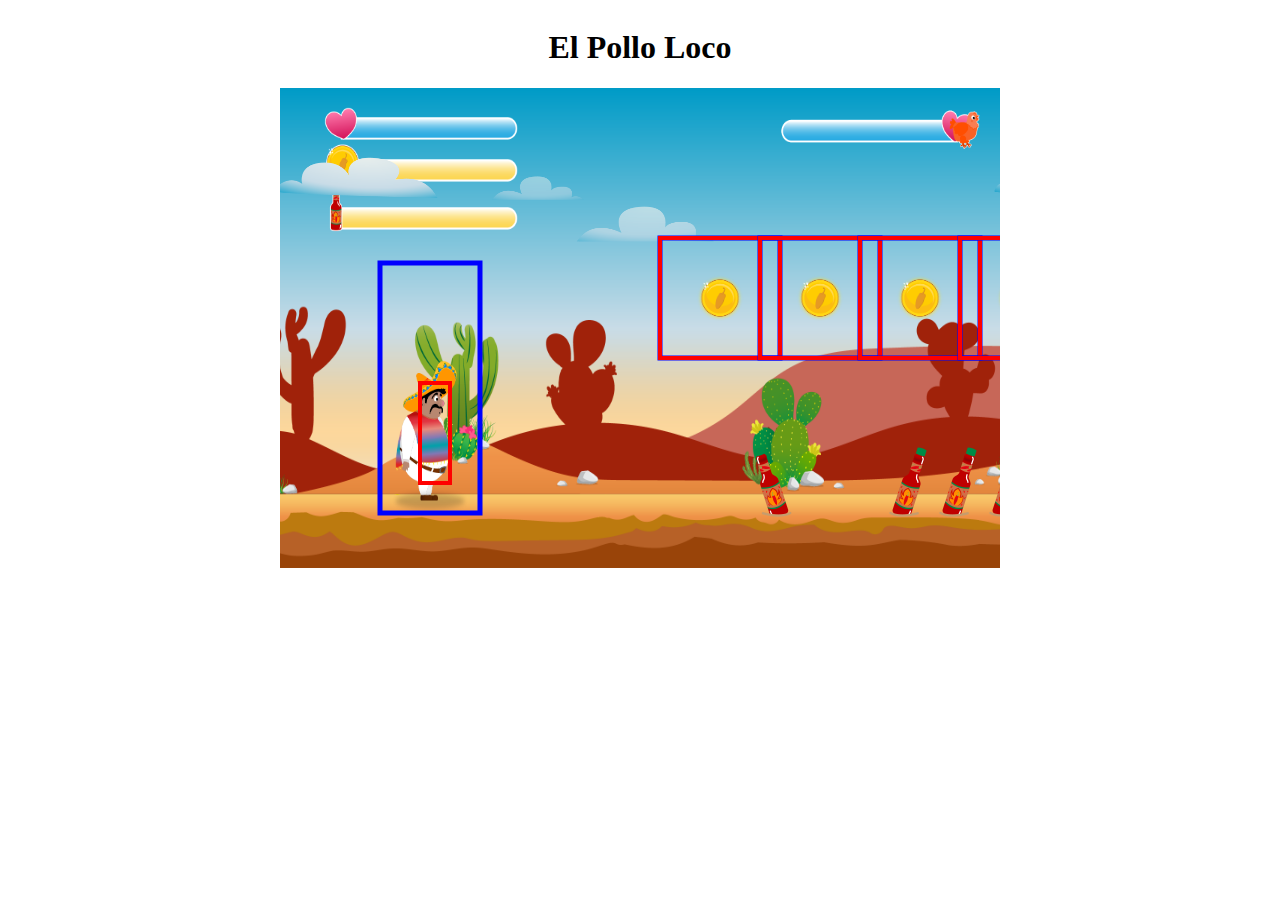
==== index.html @ d9449b3b "continue" ====
<!DOCTYPE html>
<html lang="en">
<head>
    <meta charset="UTF-8">
    <meta name="viewport" content="width=device-width, initial-scale=1.0">
    <link rel="stylesheet" href="style.css">
    <script src="js/models/drawable-object.class.js"></script>
    <script src="js/models/movable-object.class.js"></script>
    <script src="js/models/character.class.js"></script>
    <script src="js/models/coins.class.js"></script>
    <script src="js/models/bottleOnGround.class.js"></script>
    <script src="js/models/chicken.class.js"></script>
    <script src="js/models/cloud.class.js"></script>
    <script src="js/models/healthbar.class.js"></script>
    <script src="js/models/coinbar.class.js"></script>
    <script src="js/models/bottlebar.class.js"></script>
    <script src="js/models/world.class.js"></script>
    <script src="js/models/background-object.class.js"></script>
    <script src="js/models/Keyboard.class.js"></script>
    <script src="js/models/level.class.js"></script>
    <script src="js/models/throwable-object.class.js"></script>
    <script src="js/models/endbossbar.class.js"></script>
    <script src="js/models/endboss.class.js"></script>
    <script src="levels/level1.js"></script>
    <script src="js/game.js"></script>
    <title>Document</title>
</head>
<body onload="init()">
    <h1>El Pollo Loco</h1>

    <canvas id="canvas" width="720" height="480"></canvas>
</body>
</html>
---- style.css ----
body {
    display: flex;
    flex-direction: column;
    align-items: center;
}

canvas {
    background-color: black;
    
}
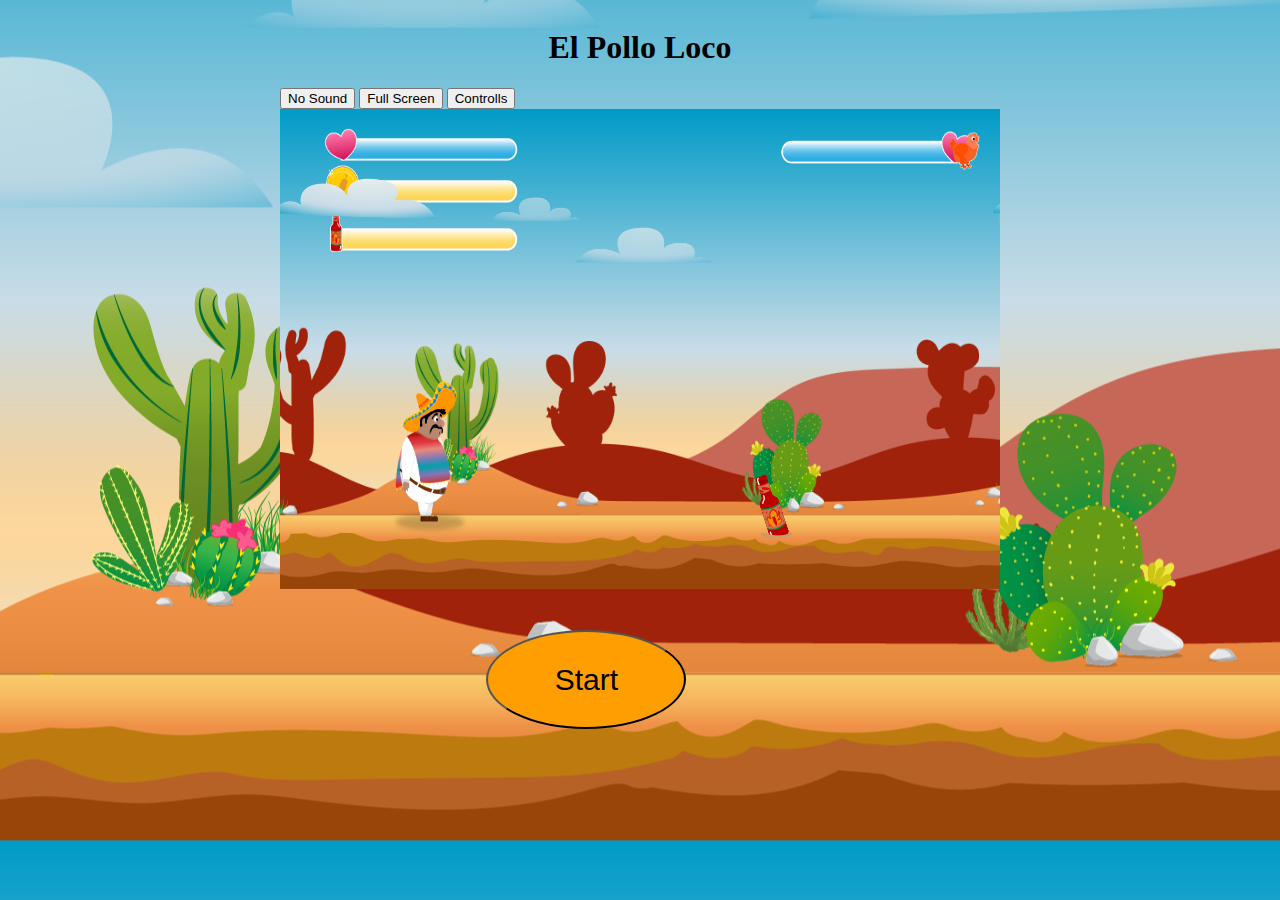
==== commit bbc9f179: "continue" ====
--- a/index.html
+++ b/index.html
@@ -1,5 +1,6 @@
 <!DOCTYPE html>
 <html lang="en">
+
 <head>
     <meta charset="UTF-8">
     <meta name="viewport" content="width=device-width, initial-scale=1.0">
@@ -23,11 +24,24 @@
     <script src="js/models/endboss.class.js"></script>
     <script src="levels/level1.js"></script>
     <script src="js/game.js"></script>
+    <script src="/js/script.js"></script>
     <title>Document</title>
 </head>
+
 <body onload="init()">
     <h1>El Pollo Loco</h1>
 
-    <canvas id="canvas" width="720" height="480"></canvas>
+    <div>
+        <div>
+            <button onclick="startGame()" class="start-btn" id="startBtn">Start</button>
+            <button>No Sound</button>
+            <button>Full Screen</button>
+            <button>Controlls</button>
+        </div>
+        <div>
+            <canvas id="canvas" width="720" height="480"></canvas>
+        </div>
+    </div>
 </body>
+
 </html>--- a/style.css
+++ b/style.css
@@ -2,9 +2,36 @@
     display: flex;
     flex-direction: column;
     align-items: center;
+    background-image: url('img/5_background/first_half_background.png');
+    background-position: center;
+}
+
+.d-none {
+    display: none;
 }
 
 canvas {
     background-color: black;
-    
+}
+
+.start-img {
+    height: 480px;
+    width: 720px;
+    position: absolute;
+}
+
+.start-btn {
+    position: absolute;
+    top: 70vh;
+    left: 38vw;
+    z-index: 1;
+    width: 200px;
+    height: 99px;
+    border-radius: 50%;
+    background-color: rgb(255, 158, 0);
+    font-size: 30px;
+}
+
+.start-btn:hover {
+    cursor: pointer;
 }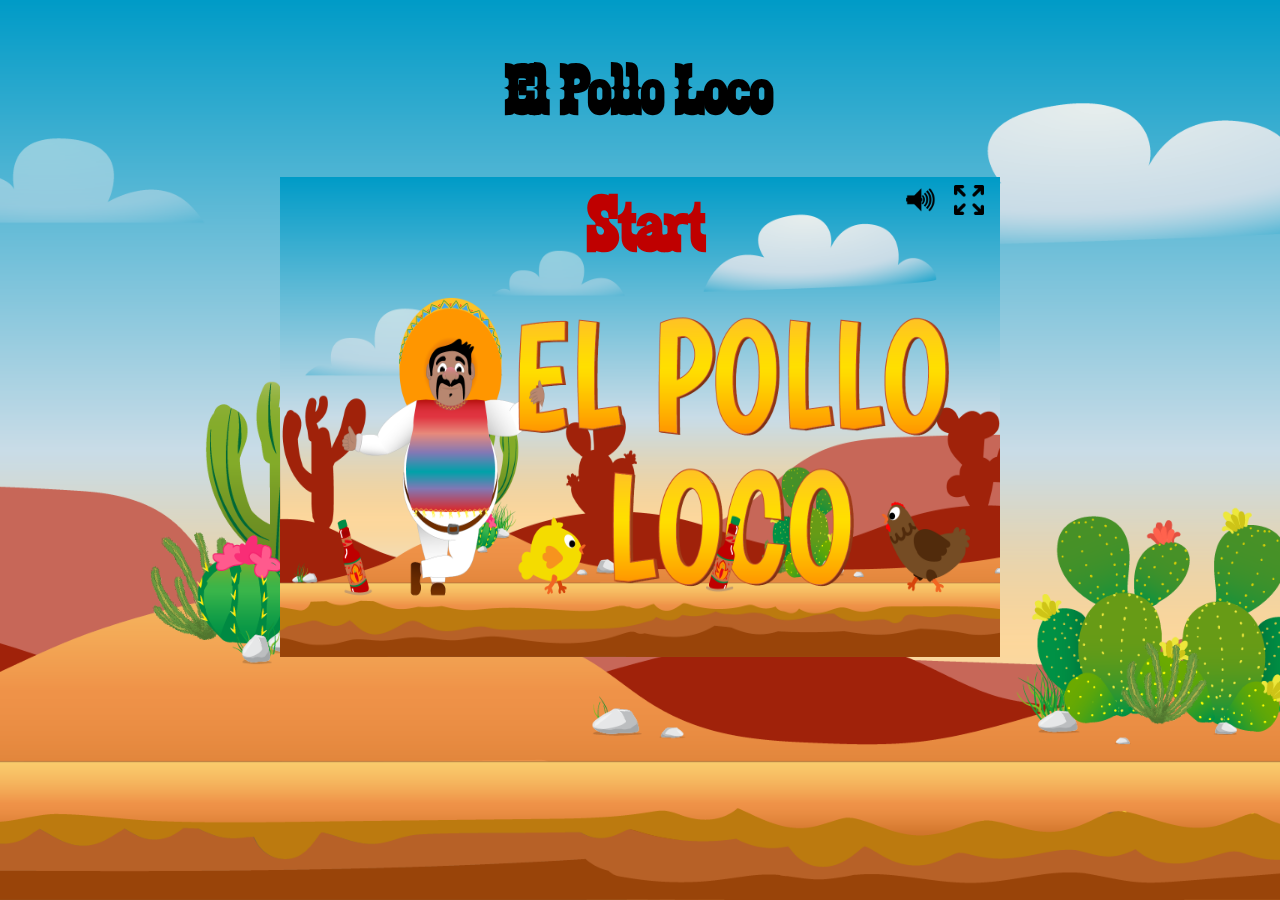
==== commit f3296741: "continue" ====
--- a/index.html
+++ b/index.html
@@ -22,25 +22,27 @@
     <script src="js/models/throwable-object.class.js"></script>
     <script src="js/models/endbossbar.class.js"></script>
     <script src="js/models/endboss.class.js"></script>
+    <script src="js/models/sounds.class.js"></script>
     <script src="levels/level1.js"></script>
     <script src="js/game.js"></script>
-    <script src="/js/script.js"></script>
+    <script src="script.js"></script>
     <title>Document</title>
 </head>
 
-<body onload="init()">
+<body id="fullscreen" onload="init()">
     <h1>El Pollo Loco</h1>
-
     <div>
-        <div>
-            <button onclick="startGame()" class="start-btn" id="startBtn">Start</button>
-            <button>No Sound</button>
-            <button>Full Screen</button>
-            <button>Controlls</button>
+        <img class="start-img" id="startImg" src="img/9_intro_outro_screens/start/startscreen_2.png">
+        <div class="test">
+            <div>
+                <h5 onclick="startGame()" class="start-btn" id="startBtn">Start</h5>
+            </div>
+            <div>
+                <img onclick="toggleVolume(this)" class="screen-btns" id="volume" src="img/0_symbols/volume_on.png">
+                <img onclick="getFullscreen()" class="screen-btns" src="img/0_symbols/fullscreen.png">
+            </div>
         </div>
-        <div>
-            <canvas id="canvas" width="720" height="480"></canvas>
-        </div>
+        <canvas id="canvas" width="720" height="480"></canvas>
     </div>
 </body>
 
--- a/style.css
+++ b/style.css
@@ -1,9 +1,23 @@
+@font-face {
+    font-family: 'zabras';
+    src: url('/fonts/zabars.ttf') format('truetype');
+}
+
+
 body {
+    margin: 0;
+    padding: 0;
+    width: 100vw;
+    height: 100vh;
     display: flex;
     flex-direction: column;
     align-items: center;
-    background-image: url('img/5_background/first_half_background.png');
+    background-image: url('img/5_background/second_half_background.png');
+    background-repeat: no-repeat;
+    background-size: cover;
     background-position: center;
+    background-attachment: fixed;
+    font-family: 'zabras', Arial, Helvetica, sans-serif;
 }
 
 .d-none {
@@ -12,6 +26,19 @@
 
 canvas {
     background-color: black;
+    display: block;
+}
+
+#fullscreen {
+    position: fixed;
+    top: 0;
+    left: 0;
+    width: 100vw;
+    height: 100vh;
+}
+
+h1 {
+    font-size: 72px;
 }
 
 .start-img {
@@ -20,18 +47,53 @@
     position: absolute;
 }
 
+.startImgFullscreen {
+    position: fixed;
+    top: 0;
+    left: 0;
+    width: 100vw;
+    height: 100vh;
+}
+
+.test {
+    position: absolute;
+    display: flex;
+    align-items: flex-start;
+    width: 720px;
+    justify-content: flex-end;
+}
+
 .start-btn {
-    position: absolute;
-    top: 70vh;
-    left: 38vw;
-    z-index: 1;
-    width: 200px;
-    height: 99px;
-    border-radius: 50%;
-    background-color: rgb(255, 158, 0);
-    font-size: 30px;
+    font-size: 80px;
+    margin: 0;
+    margin-right: 200px;
+    color: rgb(191,0,0);
 }
 
 .start-btn:hover {
     cursor: pointer;
+    color: rgb(8,143,66);
+}
+
+.screen-btns {
+    height: 30px;
+    margin-top: 8px;
+    margin-right: 16px;
+}
+
+.screen-btns:hover {
+    cursor: pointer;
+}
+
+
+@media only screen and (max-width: 720px) {
+    canvas {
+        width: 100%;
+    }
+}
+
+@media only screen and (max-height: 480px) {
+    canvas {
+        height: 100vh;
+    }
 }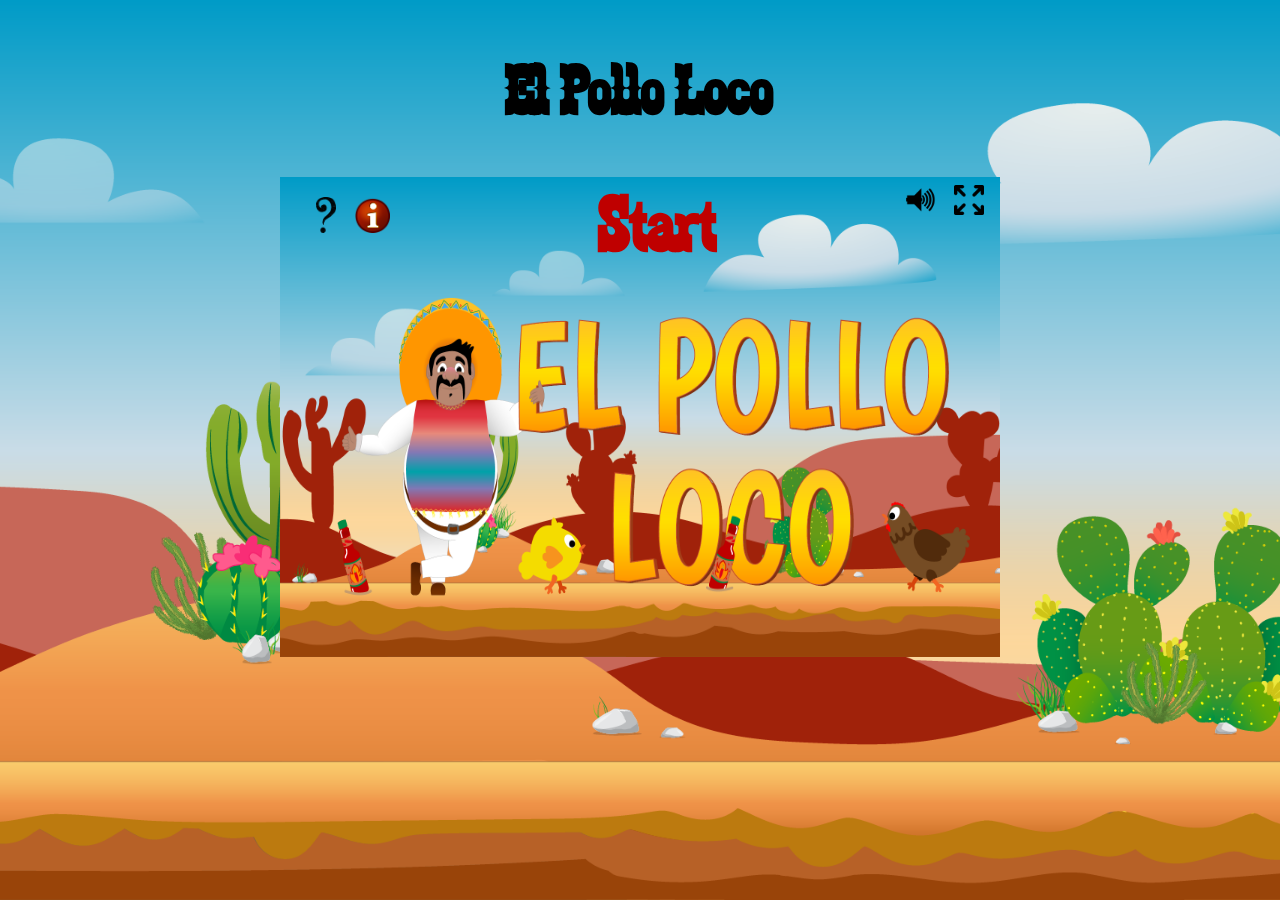
==== commit db4ec4f0: "beta" ====
--- a/index.html
+++ b/index.html
@@ -29,11 +29,16 @@
     <title>Document</title>
 </head>
 
-<body id="fullscreen" onload="init()">
+<body id="fullscreen" onload="init()" onclick="closeSigns()">
+    <!--Main Screen-->
     <h1>El Pollo Loco</h1>
-    <div>
-        <img class="start-img" id="startImg" src="img/9_intro_outro_screens/start/startscreen_2.png">
-        <div class="test">
+    <div class="main-screen">
+        <img class="screen-img" id="startImg" src="img/9_intro_outro_screens/start/startscreen_2.png">
+        <div onclick="dontInteract(event)" class="top-buttons">
+            <div id="infoButton" class="infomations">
+                <img onclick="showHowToPlay()" src="img/0_symbols/how_to_play.png">
+                <img onmousedown="showLegalOptions()" src="img/0_symbols/info.png">
+            </div>
             <div>
                 <h5 onclick="startGame()" class="start-btn" id="startBtn">Start</h5>
             </div>
@@ -44,6 +49,68 @@
         </div>
         <canvas id="canvas" width="720" height="480"></canvas>
     </div>
+    <!--How to Play Page-->
+    <div id="howToPage" class="d-none">
+        <div class="first-layer">
+            <p>How to play:</p>
+            <p onmousedown="closeSigns()" style="cursor: pointer;">close</p>
+        </div>
+        <div class="second-layer">
+            <p>Press left/right to move</p>
+            <div>
+                <p>Press Space/<img src="img/2_character_pepe/3_jump/J-34.png"> to Jump</p>
+            </div>
+            <div>
+                <p>Press F/<img src="img/6_salsa_bottle/bottle_rotation/1_bottle_rotation.png">to throw Bottles</p>
+            </div>
+        </div>
+    </div>
+    <!--Legal notice Page-->
+    <div id="legalPage" class="legal-page d-none" onclick="dontInteract(event)">
+        <div>
+            <p onclick="closeSigns()" class="close-btn">close</p>
+        </div>
+        <div class="legal-options">
+            <div class="options">
+                <img src="img/3_enemies_chicken/chicken_small/1_walk/3_w.png">
+                <a target="_blank" href="./assets/impressum.html">Impressum</a>
+            </div>
+            <div class="options">
+                <img src="img/3_enemies_chicken/chicken_small/1_walk/3_w.png">
+                <a target="_blank" href="assets/datenschutz.html">Datenschutz</a>
+            </div>
+        </div>
+    </div>
+    <!--Winning Screen-->
+    <div id="gameWon" class="d-none">
+        <img class="screen-img" src="img/9_intro_outro_screens/win/win_2.png">
+        <div class="game-over-btns">
+            <button onclick="startGame()" class="option">Again</button>
+            <button onclick="backToMenu()" class="option">Main Menu</button>
+        </div>
+    </div>
+    <!--Gameover Screen-->
+    <div id="gameOver" class="d-none">
+        <img class="screen-img" src="img/9_intro_outro_screens/game_over/game over.png">
+        <div class="game-over-btns">
+            <button onclick="startGame()" class="option">Again</button>
+            <button onclick="backToMenu()" class="option">Main Menu</button>
+        </div>
+    </div>
+    <!--Mobile Hud-->
+    <div class="d-none" id="mobileHud">
+        <div class="left-right-btns">
+            <img class="left" id="left" src="img/10_mobile_assets/arrow_back.png">
+            <img class="right" id="right" src="img/10_mobile_assets/arrow.png">
+        </div>
+        <div class="action-btns">
+            <img class="throw" id="throw" src="img/6_salsa_bottle/bottle_rotation/1_bottle_rotation.png">
+            <img class="jump" id="jump" src="img/2_character_pepe/3_jump/J-34.png">
+        </div>
+    </div>
+    <div id="rotate-device" class="d-none">
+        <p>Please rotate your device to start the game</p>
+    </div>
 </body>
 
 </html>--- a/style.css
+++ b/style.css
@@ -1,6 +1,6 @@
 @font-face {
     font-family: 'zabras';
-    src: url('/fonts/zabars.ttf') format('truetype');
+    src: url('./fonts/zabars.ttf') format('truetype');
 }
 
 
@@ -41,7 +41,7 @@
     font-size: 72px;
 }
 
-.start-img {
+.screen-img {
     height: 480px;
     width: 720px;
     position: absolute;
@@ -55,24 +55,114 @@
     height: 100vh;
 }
 
-.test {
+.top-buttons {
     position: absolute;
     display: flex;
     align-items: flex-start;
     width: 720px;
-    justify-content: flex-end;
+    justify-content: space-between;
+}
+
+.infomations {
+    padding: 20px;
+}
+
+.infomations img {
+    height: 36px;
+    cursor: pointer;
+    margin-left: 16px;
+    filter: hue-rotate(149deg);
+}
+
+.how-to-page {
+    position: absolute;
+    top: 168px;
+    width: 720px;
+    height: 480px;
+    font-size: 40px;
+    display: flex;
+    flex-direction: column;
+    justify-content: space-evenly;
+    background-color: rgb(0, 0, 0, 0.7);
+}
+
+.how-to-page img {
+    height: 40px;
+}
+
+.how-to-page p {
+    margin: 0;
+    color: rgb(217,128,0);
+}
+
+.first-layer {
+    display: flex;
+    justify-content: space-around;
+}
+
+.second-layer {
+    display: flex;
+    flex-direction: column;
+    align-items: center;
+}
+
+.legal-page {
+    width: 330px;
+    height: 260px;
+    background-image: url(img/0_symbols/sign.png);
+    background-repeat: no-repeat;
+    background-position: center;
+    background-size: contain;
+    position: absolute;
+    top: 32vh;
+    border-radius: 10%;
+}
+
+.close-btn {
+    font-size: 32px;
+    margin: 0;
+    padding: 10px;
+    margin-right: 50px;
+    margin-top: 12px;
+    margin-left: 30px;
+    width: 50px;
+    cursor: pointer;
+}
+
+.legal-options {
+    display: flex;
+    flex-direction: column;
+    align-items: center;
+}
+
+.legal-options img {
+    height: 50px;
+    transform: scaleX(-1);
+    margin-right: 10px;
+}
+
+.legal-options a {
+    font-size: 48px;
+    margin-right: 36px;
+    text-decoration: none;
+}
+
+.options {
+    width: 100%;
+    display: flex;
+    justify-content: center;
+    align-items: center;
 }
 
 .start-btn {
     font-size: 80px;
     margin: 0;
-    margin-right: 200px;
-    color: rgb(191,0,0);
+    color: rgb(191, 0, 0);
 }
 
 .start-btn:hover {
     cursor: pointer;
-    color: rgb(8,143,66);
+    color: rgb(8, 143, 66);
 }
 
 .screen-btns {
@@ -85,15 +175,210 @@
     cursor: pointer;
 }
 
+.game-over {
+    position: absolute;
+    top: 169px;
+    width: 720px;
+    height: 480px;
+}
+
+.game-over-btns {
+    display: flex;
+    justify-content: space-around;
+    height: 480px;
+    align-items: flex-end;
+}
+
+.option {
+    margin-bottom: 20px;
+    z-index: 1;
+    padding: 20px;
+    border-radius: 20%;
+    font-size: 22px;
+    background-color: rgb(255, 156, 0);
+}
+
+.mobile {
+    width: 100vw;
+    display: flex;
+    justify-content: space-around;
+    position: absolute;
+    bottom: 0px;
+    height: 24vh;
+    align-items: flex-end;
+}
+
+.left-right-btns img {
+    height: 12vh;
+    margin-right: 24px;
+    filter: hue-rotate(124deg);
+}
+
+.action-btns img {
+    margin-left: 24px;
+    filter: drop-shadow(2px 4px 6px black);
+}
+
+.jump {
+    height: 24vh;
+}
+
+.throw {
+    height: 16vh;
+}
+
+.rotate-device {
+    background-color: blue;
+    position: absolute;
+    display: flex;
+    height: 100vh;
+    width: 100vw;
+    z-index: 9999;
+    font-size: 60px;
+    justify-content: center;
+    align-items: center;
+}
+
+@media only screen and (max-width: 940px) {
+    canvas {
+        height: 100vh;
+        width: 100%;
+    }
+
+    h1 {
+        display: none;
+    }
+
+    .main-screen {
+        position: relative;
+        width: 100vw;
+    }
+
+    .top-buttons {
+        width: 100vw;
+    }
+
+    .screen-img {
+        position: absolute;
+        width: 100%;
+        height: 100vh;
+    }
+
+    .how-to-page {
+        position: absolute;
+        top: 0;
+        width: 100%;
+        height: 100vh;
+    }
+
+    .game-over {
+        top: 0;
+        width: 100vw;
+        height: 100vh;
+    }
+
+    .game-over-btns {
+        height: 100vh;
+    }
+
+    .option {
+        padding: 12px;
+    }
+
+}
+
 
 @media only screen and (max-width: 720px) {
     canvas {
-        width: 100%;
-    }
+        height: 100vh;
+        width: 100%;
+    }
+
+    h1 {
+        display: none;
+    }
+
+    .main-screen {
+        position: relative;
+        width: 100vw;
+    }
+
+    .top-buttons {
+        width: 100vw;
+    }
+
+    .screen-img {
+        position: absolute;
+        width: 100%;
+        height: 100vh;
+    }
+
+    .how-to-page {
+        position: absolute;
+        top: 0;
+        width: 100%;
+        height: 100vh;
+    }
+
+    .game-over {
+        top: 0;
+        width: 100vw;
+        height: 100vh;
+    }
+
+    .game-over-btns {
+        height: 100vh;
+    }
+
+    .option {
+        padding: 12px;
+    }
+
 }
 
 @media only screen and (max-height: 480px) {
     canvas {
         height: 100vh;
     }
+
+    h1 {
+        display: none;
+    }
+
+    .main-screen {
+        position: relative;
+        width: 100vw;
+    }
+
+    .top-buttons {
+        width: 100vw;
+    }
+
+    .screen-img {
+        position: absolute;
+        width: 100%;
+        height: 100vh;
+    }
+
+    .how-to-page {
+        position: absolute;
+        top: 0;
+        width: 100%;
+        height: 100vh;
+    }
+
+    .game-over {
+        top: 0;
+        width: 100vw;
+        height: 100vh;
+    }
+
+    .game-over-btns {
+        height: 100vh;
+    }
+
+    .option {
+        padding: 12px;
+    }
+
 }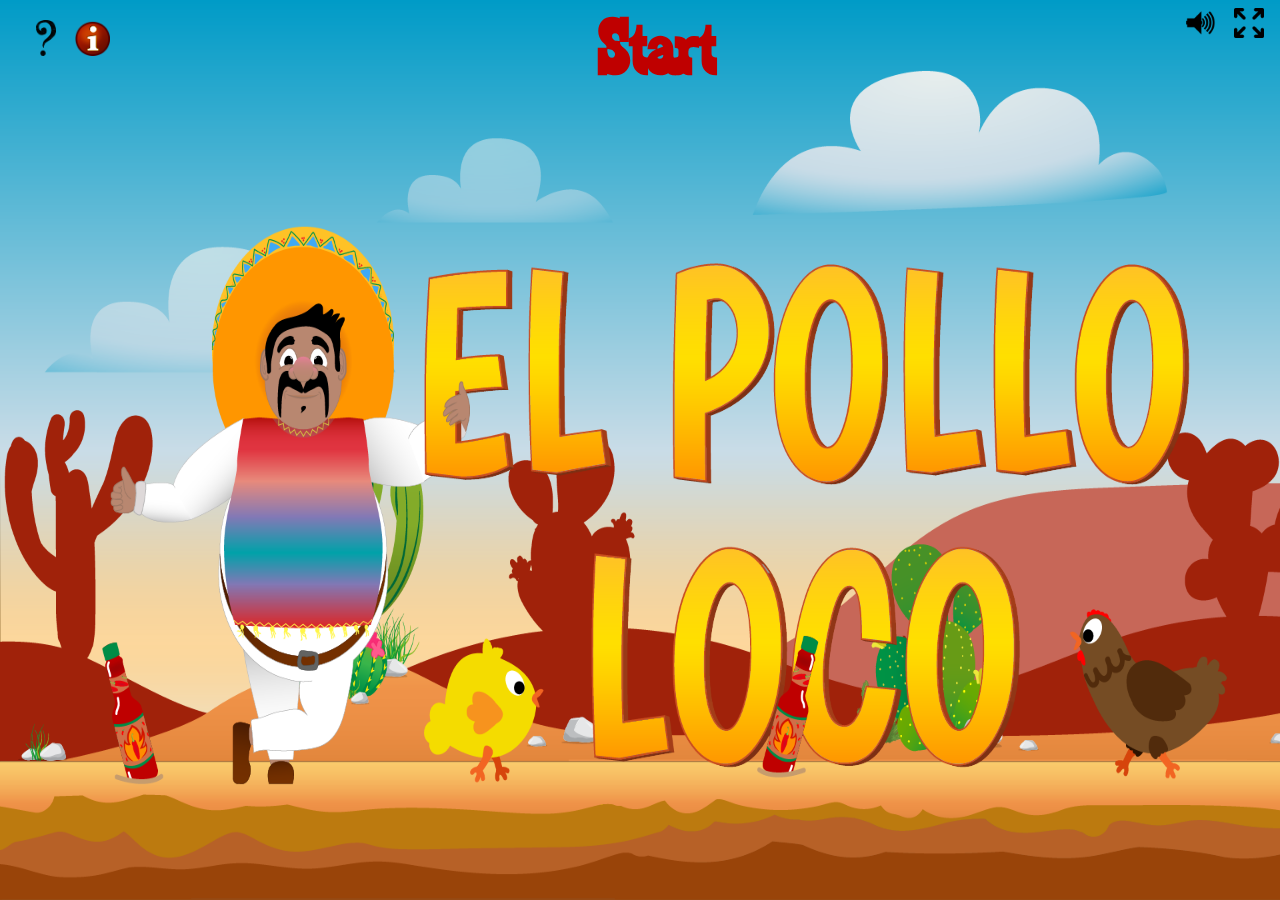
==== commit 8d941cfb: "beta" ====
--- a/index.html
+++ b/index.html
@@ -1,5 +1,5 @@
 <!DOCTYPE html>
-<html lang="en">
+<html lang="en" translate="no">
 
 <head>
     <meta charset="UTF-8">
--- a/style.css
+++ b/style.css
@@ -239,7 +239,7 @@
     align-items: center;
 }
 
-@media only screen and (max-width: 940px) {
+@media only screen and (max-width: 1400px) {
     canvas {
         height: 100vh;
         width: 100%;
@@ -271,6 +271,15 @@
         height: 100vh;
     }
 
+    .mobile {
+        width: 100%;
+        height: 100vh;
+    }
+
+    .left-right-btns img {
+        height: 10vh;
+    }
+
     .game-over {
         top: 0;
         width: 100vw;
@@ -288,7 +297,7 @@
 }
 
 
-@media only screen and (max-width: 720px) {
+@media only screen and (max-width: 920px) {
     canvas {
         height: 100vh;
         width: 100%;
